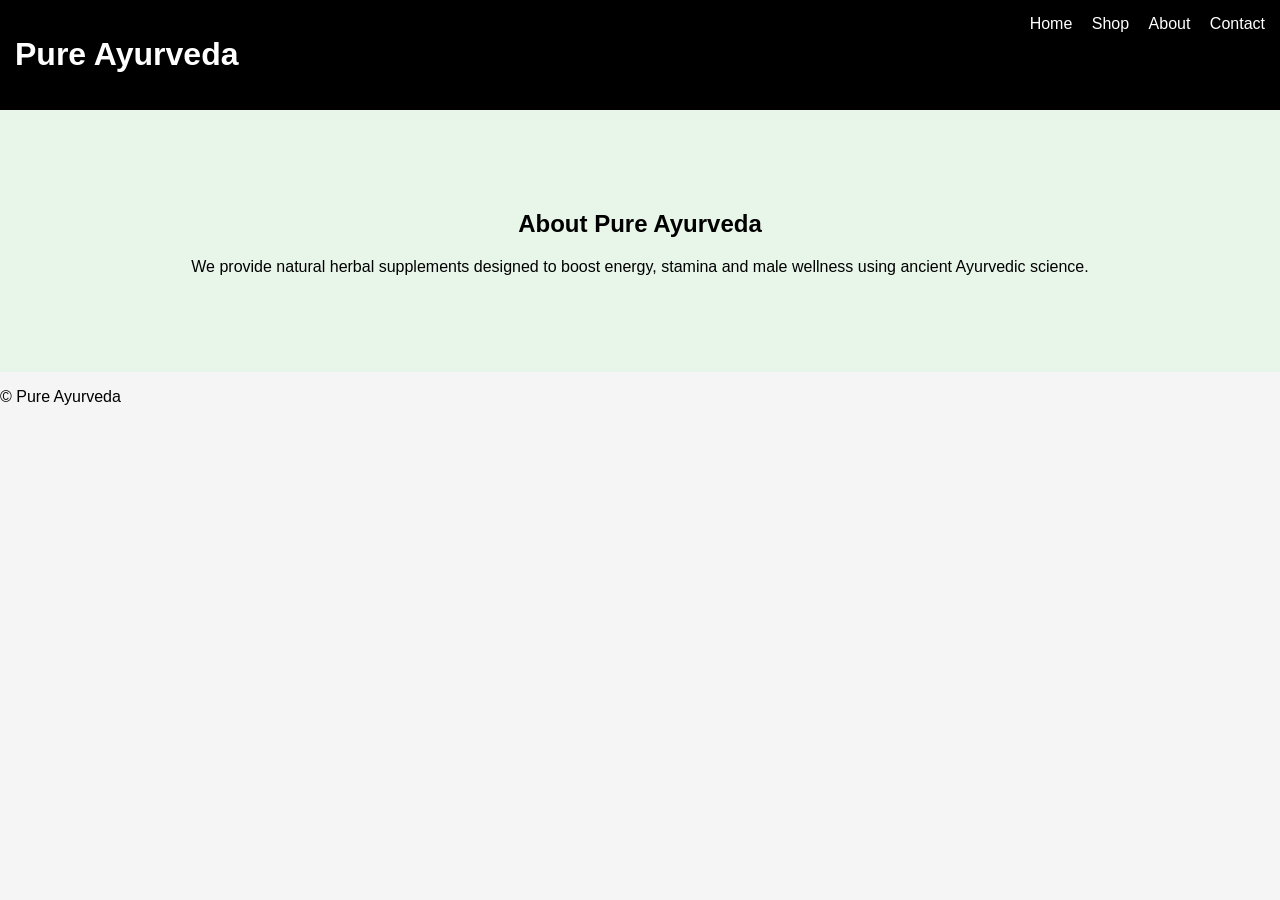
==== About.html @ c1d5bf75 "Create About.html" ====
<!DOCTYPE html>
<html>
<head>
<title>About - Pure Ayurveda</title>
<link rel="stylesheet" href="style.css">
</head>

<body>

<header>
<h1>Pure Ayurveda</h1>
<nav>
<a href="index.html">Home</a>
<a href="shop.html">Shop</a>
<a href="about.html">About</a>
<a href="contact.html">Contact</a>
</nav>
</header>

<section class="hero">
<h2>About Pure Ayurveda</h2>
<p>We provide natural herbal supplements designed to boost energy, stamina and male wellness using ancient Ayurvedic science.</p>
</section>

<footer class="footer">
<p>© Pure Ayurveda</p>
</footer>

</body>
</html>
---- style.css ----
body{
font-family:Arial;
margin:0;
background:#f5f5f5;
}

header{
background:black;
color:white;
padding:15px;
display:flex;
justify-content:space-between;
}

nav a{
color:white;
margin-left:15px;
text-decoration:none;
}

.hero{
text-align:center;
padding:80px;
background:#e8f5e9;
}

.btn{
background:black;
color:white;
padding:10px 20px;
text-decoration:none;
}

.center{
text-align:center;
margin-top:20px;
}

.grid{
display:grid;
grid-template-columns:repeat(auto-fit,minmax(250px,1fr));
gap:20px;
padding:20px;
}

.card{
background:white;
padding:15px;
text-align:center;
border-radius:10px;
box-shadow:0 0 10px rgba(0,0,0,0.1);
}

.card img{
width:100%;
border-radius:10px;
}
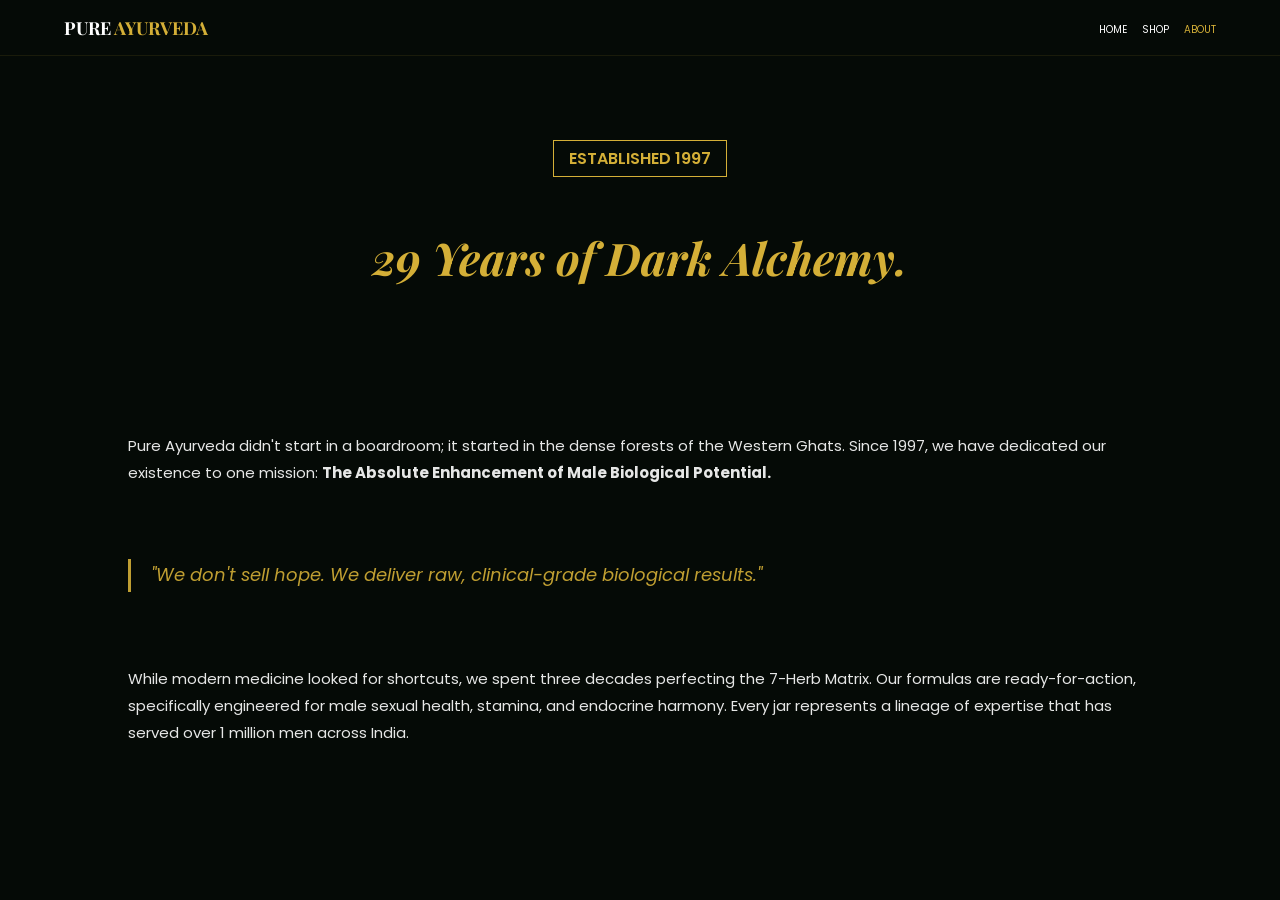
==== commit 6e530cbd: "Update About.html" ====
--- a/About.html
+++ b/About.html
@@ -1,30 +1,46 @@
 <!DOCTYPE html>
-<html>
+<html lang="en">
 <head>
-<title>About - Pure Ayurveda</title>
-<link rel="stylesheet" href="style.css">
+    <meta charset="UTF-8">
+    <meta name="viewport" content="width=device-width, initial-scale=1.0">
+    <title>Our Heritage | Since 1997</title>
+    <link href="https://fonts.googleapis.com/css2?family=Playfair+Display:ital,wght@0,700;1,700&family=Poppins:wght@300;400;600&display=swap" rel="stylesheet">
+    <style>
+        :root { --gold: #d4af37; --dark: #050a06; }
+        body { background: var(--dark); color: white; font-family: 'Poppins', sans-serif; margin: 0; padding-top: 80px; }
+        
+        header { position: fixed; top: 0; width: 100%; background: #050a06; padding: 15px 5%; display: flex; justify-content: space-between; align-items: center; border-bottom: 1px solid rgba(212,175,55,0.1); z-index: 100; box-sizing: border-box;}
+        .logo { font-family: 'Playfair Display', serif; font-size: 18px; font-weight: 700; }
+        nav a { color: white; text-decoration: none; font-size: 10px; margin-left: 15px; text-transform: uppercase; }
+
+        .about-hero { padding: 60px 10%; text-align: center; }
+        .about-hero h1 { font-family: 'Playfair Display', serif; font-size: 45px; color: var(--gold); font-style: italic; }
+        
+        .story-grid { padding: 40px 10%; display: grid; gap: 40px; line-height: 1.8; font-size: 15px; opacity: 0.9; }
+        .highlight { border-left: 3px solid var(--gold); padding-left: 20px; font-style: italic; color: var(--gold); font-size: 18px; }
+        
+        .year-badge { display: inline-block; padding: 5px 15px; border: 1px solid var(--gold); color: var(--gold); font-weight: 600; margin-bottom: 20px; }
+    </style>
 </head>
-
 <body>
 
-<header>
-<h1>Pure Ayurveda</h1>
-<nav>
-<a href="index.html">Home</a>
-<a href="shop.html">Shop</a>
-<a href="about.html">About</a>
-<a href="contact.html">Contact</a>
-</nav>
-</header>
+    <header>
+        <div class="logo">PURE <span style="color:var(--gold)">AYURVEDA</span></div>
+        <nav><a href="index.html">Home</a><a href="shop.html">Shop</a><a href="about.html" style="color:var(--gold)">About</a></nav>
+    </header>
 
-<section class="hero">
-<h2>About Pure Ayurveda</h2>
-<p>We provide natural herbal supplements designed to boost energy, stamina and male wellness using ancient Ayurvedic science.</p>
-</section>
+    <div class="about-hero">
+        <div class="year-badge">ESTABLISHED 1997</div>
+        <h1>29 Years of Dark Alchemy.</h1>
+    </div>
 
-<footer class="footer">
-<p>© Pure Ayurveda</p>
-</footer>
+    <div class="story-grid">
+        <p>Pure Ayurveda didn't start in a boardroom; it started in the dense forests of the Western Ghats. Since 1997, we have dedicated our existence to one mission: <strong>The Absolute Enhancement of Male Biological Potential.</strong></p>
+        
+        <p class="highlight">"We don't sell hope. We deliver raw, clinical-grade biological results."</p>
+
+        <p>While modern medicine looked for shortcuts, we spent three decades perfecting the 7-Herb Matrix. Our formulas are ready-for-action, specifically engineered for male sexual health, stamina, and endocrine harmony. Every jar represents a lineage of expertise that has served over 1 million men across India.</p>
+    </div>
 
 </body>
-</html>+</html>
